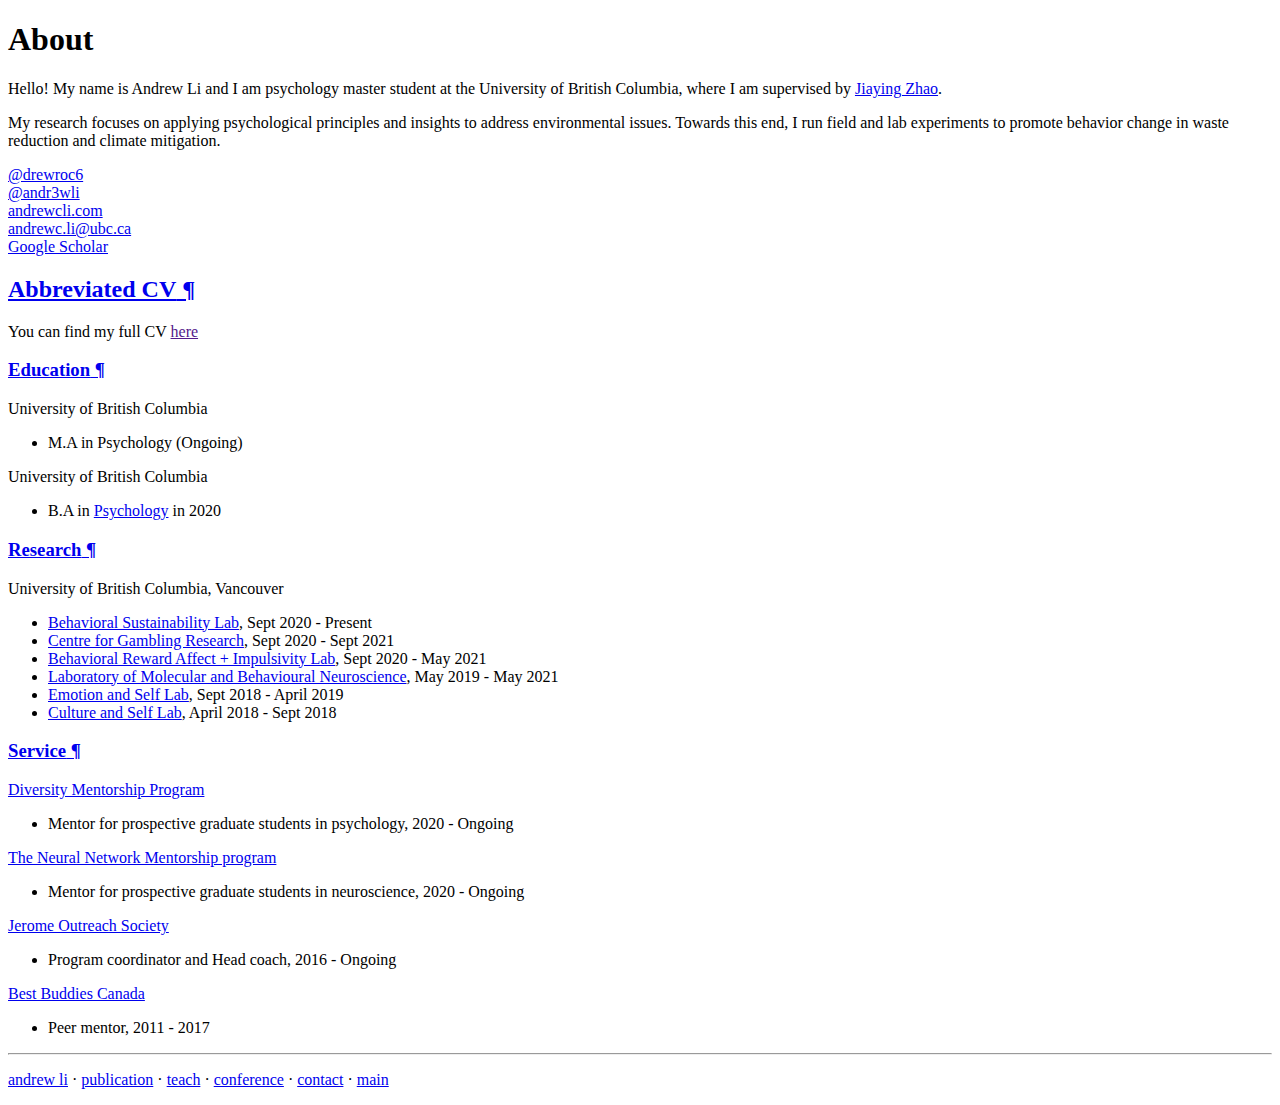
==== public/about/index.html @ d8f299e2 "Build the static pages" ====
<!DOCTYPE html>
<html>

<head>
    
    <meta charset="utf-8">
<meta http-equiv="X-UA-Compatible" content="chrome=1">
<meta name="HandheldFriendly" content="True">
<meta name="MobileOptimized" content="320">
<meta name="viewport" content="width=device-width, initial-scale=1.0">
<meta name="referrer" content="no-referrer">

<meta name="description" content="Andrew Li&#39;s personal website">
<title>
    About - andrew li
</title>


<link rel="shortcut icon" href="/sam.ico">








<link rel="stylesheet" href="/css/main.min.c5514d3530979d291f3497facc20da1cec870028dbc2a3630b64bab8721bbe49.css" integrity="sha256-xVFNNTCXnSkfNJf6zCDaHOyHACjbwqNjC2S6uHIbvkk=" crossorigin="anonymous" media="screen">




  






<link rel="stylesheet" href="https://fonts.googleapis.com/css?family=Didact+Gothic">

<meta name="twitter:card" content="summary_large_image"/>
<meta name="twitter:image" content="https://example.com/tn.png"/>

<meta name="twitter:title" content="About"/>
<meta name="twitter:description" content="Hello! My name is Andrew Li and I am psychology master student at the University of British Columbia, where I am supervised by Jiaying Zhao.
My research focuses on applying psychological principles and insights to address environmental issues. Towards this end, I run field and lab experiments to promote behavior change in waste reduction and climate mitigation.
@drewroc6
@andr3wli
andrewcli.com
andrewc.li@ubc.ca
Google Scholar
Abbreviated CV&nbsp;¶ You can find my full CV hereEducation&nbsp;¶ University of British Columbia"/>

<meta property="og:title" content="About" />
<meta property="og:description" content="Hello! My name is Andrew Li and I am psychology master student at the University of British Columbia, where I am supervised by Jiaying Zhao.
My research focuses on applying psychological principles and insights to address environmental issues. Towards this end, I run field and lab experiments to promote behavior change in waste reduction and climate mitigation.
@drewroc6
@andr3wli
andrewcli.com
andrewc.li@ubc.ca
Google Scholar
Abbreviated CV&nbsp;¶ You can find my full CV hereEducation&nbsp;¶ University of British Columbia" />
<meta property="og:type" content="article" />
<meta property="og:url" content="https://example.com/about/" /><meta property="og:image" content="https://example.com/tn.png"/><meta property="article:section" content="" />
<meta property="article:published_time" content="2021-10-16T22:59:11-07:00" />
<meta property="article:modified_time" content="2021-10-16T22:59:11-07:00" /><meta property="og:site_name" content="Call me Sam" />



    

    
    
    
    <title>
        
        About
        
    </title>
</head>

<body>
    
    
    <header class="wrap flex-container">
        <h1>About</h1>
    </header>
    
    <main class="wrap">
        
        <article role="article" class="flex-container"><p>Hello! My name is Andrew Li and I am psychology master student at the University of British Columbia, where I am supervised by <a href="https://psych.ubc.ca/profile/jiaying-zhao/">Jiaying Zhao</a>.</p>
<p>My research focuses on applying psychological principles and insights to address environmental issues. Towards this end, I run field and lab experiments to promote behavior change in waste reduction and climate mitigation.</p>
<p><!-- raw HTML omitted --><!-- raw HTML omitted --> <a href="//twitter.com/jennybryan">@drewroc6</a><br>
<!-- raw HTML omitted --><!-- raw HTML omitted --> <a href="//github.com/jennybc">@andr3wli</a><br>
<!-- raw HTML omitted --><!-- raw HTML omitted --> <a href="https://jennybryan.org">andrewcli.com</a><br>
<!-- raw HTML omitted --><!-- raw HTML omitted --> <a href="mailto:andrewc.li@ubc.ca">andrewc.li@ubc.ca</a><br>
<!-- raw HTML omitted --><!-- raw HTML omitted --> <a href="https://scholar.google.ca/citations?user=WrgTRaUAAAAJ&amp;hl=en&amp;oi=ao">Google Scholar</a></p>

<h2 id="abbreviated-cv" class="anchor-link"><a href="#abbreviated-cv">Abbreviated CV<span class="pilcrow">&nbsp;¶</span></a></h2>
<p><!-- raw HTML omitted --> You can find my full CV <a href="">here</a><!-- raw HTML omitted --></p>

<h3 id="education" class="anchor-link"><a href="#education">Education<span class="pilcrow">&nbsp;¶</span></a></h3>
<p>University of British Columbia</p>
<ul>
<li>M.A in Psychology (Ongoing)</li>
</ul>
<p>University of British Columbia</p>
<ul>
<li>B.A in <a href="https://www.youtube.com/watch?v=9ZaLipDgFZQ">Psychology</a> in 2020</li>
</ul>

<h3 id="research" class="anchor-link"><a href="#research">Research<span class="pilcrow">&nbsp;¶</span></a></h3>
<p>University of British Columbia, Vancouver</p>
<ul>
<li><a href="https://zhaolab.psych.ubc.ca">Behavioral Sustainability Lab</a>, Sept 2020 - Present</li>
<li><a href="https://cgr.psych.ubc.ca">Centre for Gambling Research</a>, Sept 2020 - Sept 2021</li>
<li><a href="https://brainlab.med.ubc.ca">Behavioral Reward Affect + Impulsivity Lab</a>, Sept 2020 - May 2021</li>
<li><a href="https://winstanleylab.psych.ubc.ca">Laboratory of Molecular and Behavioural Neuroscience</a>, May 2019 - May 2021</li>
<li><a href="http://ubc-emotionlab.ca">Emotion and Self Lab</a>, Sept 2018 - April 2019</li>
<li><a href="https://heinelab.psych.ubc.ca">Culture and Self Lab</a>, April 2018 - Sept 2018</li>
</ul>

<h3 id="service" class="anchor-link"><a href="#service">Service<span class="pilcrow">&nbsp;¶</span></a></h3>
<p><a href="https://psych.ubc.ca/diversity-mentorship-program/">Diversity Mentorship Program</a></p>
<ul>
<li>Mentor for prospective graduate students in psychology, 2020 - Ongoing</li>
</ul>
<p><a href="https://ubcneuroscienceclub.wixsite.com/uncweb/neural-network-mentorship">The Neural Network Mentorship program</a></p>
<ul>
<li>Mentor for prospective graduate students in neuroscience, 2020 - Ongoing</li>
</ul>
<p><a href="https://jeromeoutreach.com">Jerome Outreach Society</a></p>
<ul>
<li>Program coordinator and Head coach, 2016 - Ongoing</li>
</ul>
<p><a href="https://bestbuddies.ca">Best Buddies Canada</a></p>
<ul>
<li>Peer mentor, 2011 - 2017</li>
</ul>
</article>
        

        
        
        <nav role="navigation" class="flex-container bottom-menu">
            
<hr />
<p>


    

    
        
            <a href="/about">andrew li</a>
        
    
    
        
            &#183; 
            <a href="/publication">publication</a>
        
            &#183; 
            <a href="/teach">teach</a>
        
            &#183; 
            <a href="/conference">conference</a>
        
            &#183; 
            <a href="/contact">contact</a>
        
    
    
    
        &#183; 
        <a href="/">
            main
        </a>
    

</p>
        </nav>
        
        
    </main>
    
    <footer class="flex-container footer">
</footer>
    
    
</body>

</html>
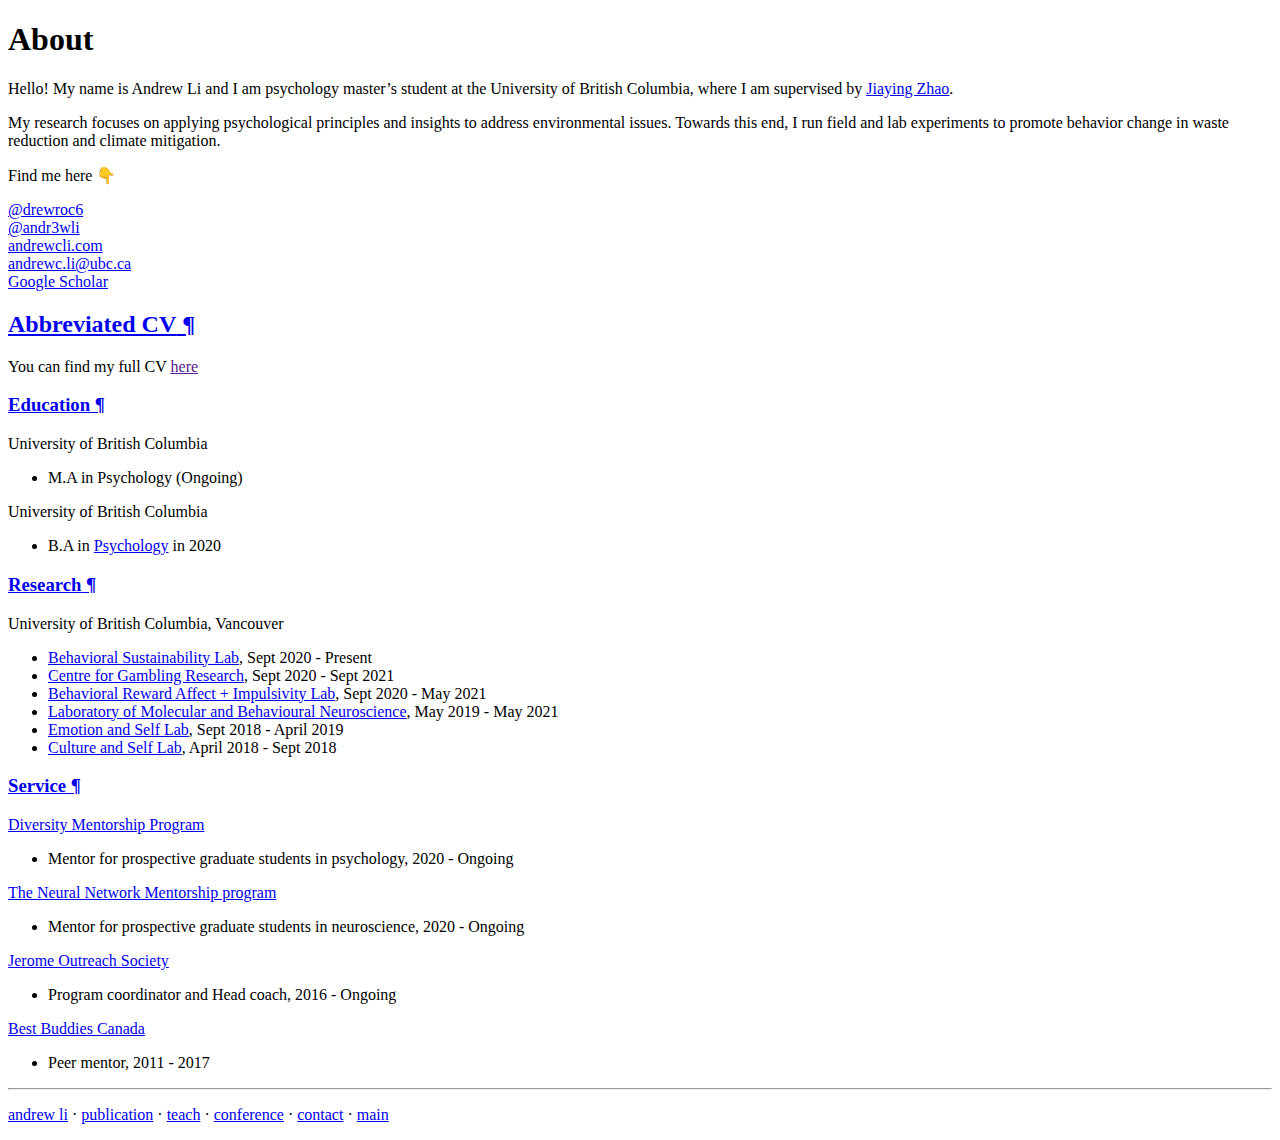
==== commit 84e693b0: "disabled the HTML removal from md" ====
--- a/public/about/index.html
+++ b/public/about/index.html
@@ -12,7 +12,7 @@
 
 <meta name="description" content="Andrew Li&#39;s personal website">
 <title>
-    About - andrew li
+    About - 👨‍💻 andrew li
 </title>
 
 
@@ -43,28 +43,28 @@
 <meta name="twitter:image" content="https://example.com/tn.png"/>
 
 <meta name="twitter:title" content="About"/>
-<meta name="twitter:description" content="Hello! My name is Andrew Li and I am psychology master student at the University of British Columbia, where I am supervised by Jiaying Zhao.
+<meta name="twitter:description" content="Hello! My name is Andrew Li and I am psychology master&rsquo;s student at the University of British Columbia, where I am supervised by Jiaying Zhao.
 My research focuses on applying psychological principles and insights to address environmental issues. Towards this end, I run field and lab experiments to promote behavior change in waste reduction and climate mitigation.
-@drewroc6
-@andr3wli
-andrewcli.com
-andrewc.li@ubc.ca
-Google Scholar
-Abbreviated CV&nbsp;¶ You can find my full CV hereEducation&nbsp;¶ University of British Columbia"/>
+Find me here 👇
+ @drewroc6
+ @andr3wli
+ andrewcli.com
+ andrewc.li@ubc.ca
+ Google Scholar"/>
 
 <meta property="og:title" content="About" />
-<meta property="og:description" content="Hello! My name is Andrew Li and I am psychology master student at the University of British Columbia, where I am supervised by Jiaying Zhao.
+<meta property="og:description" content="Hello! My name is Andrew Li and I am psychology master&rsquo;s student at the University of British Columbia, where I am supervised by Jiaying Zhao.
 My research focuses on applying psychological principles and insights to address environmental issues. Towards this end, I run field and lab experiments to promote behavior change in waste reduction and climate mitigation.
-@drewroc6
-@andr3wli
-andrewcli.com
-andrewc.li@ubc.ca
-Google Scholar
-Abbreviated CV&nbsp;¶ You can find my full CV hereEducation&nbsp;¶ University of British Columbia" />
+Find me here 👇
+ @drewroc6
+ @andr3wli
+ andrewcli.com
+ andrewc.li@ubc.ca
+ Google Scholar" />
 <meta property="og:type" content="article" />
 <meta property="og:url" content="https://example.com/about/" /><meta property="og:image" content="https://example.com/tn.png"/><meta property="article:section" content="" />
 <meta property="article:published_time" content="2021-10-16T22:59:11-07:00" />
-<meta property="article:modified_time" content="2021-10-16T22:59:11-07:00" /><meta property="og:site_name" content="Call me Sam" />
+<meta property="article:modified_time" content="2021-10-16T22:59:11-07:00" /><meta property="og:site_name" content="andrew li" />
 
 
 
@@ -89,16 +89,17 @@
     
     <main class="wrap">
         
-        <article role="article" class="flex-container"><p>Hello! My name is Andrew Li and I am psychology master student at the University of British Columbia, where I am supervised by <a href="https://psych.ubc.ca/profile/jiaying-zhao/">Jiaying Zhao</a>.</p>
+        <article role="article" class="flex-container"><p>Hello! My name is Andrew Li and I am psychology master&rsquo;s student at the University of British Columbia, where I am supervised by <a href="https://psych.ubc.ca/profile/jiaying-zhao/">Jiaying Zhao</a>.</p>
 <p>My research focuses on applying psychological principles and insights to address environmental issues. Towards this end, I run field and lab experiments to promote behavior change in waste reduction and climate mitigation.</p>
-<p><!-- raw HTML omitted --><!-- raw HTML omitted --> <a href="//twitter.com/jennybryan">@drewroc6</a><br>
-<!-- raw HTML omitted --><!-- raw HTML omitted --> <a href="//github.com/jennybc">@andr3wli</a><br>
-<!-- raw HTML omitted --><!-- raw HTML omitted --> <a href="https://jennybryan.org">andrewcli.com</a><br>
-<!-- raw HTML omitted --><!-- raw HTML omitted --> <a href="mailto:andrewc.li@ubc.ca">andrewc.li@ubc.ca</a><br>
-<!-- raw HTML omitted --><!-- raw HTML omitted --> <a href="https://scholar.google.ca/citations?user=WrgTRaUAAAAJ&amp;hl=en&amp;oi=ao">Google Scholar</a></p>
+<p>Find me here 👇</p>
+<p><i class="fab fa-twitter"></i> <a href="https://twitter.com/drewroc6">@drewroc6</a><br>
+<i class="fab fa-github"></i> <a href="https://github.com/andr3wli">@andr3wli</a><br>
+<i class="fas fa-link"></i> <a href="https://www.andrewcli.com">andrewcli.com</a><br>
+<i class="fas fa-paper-plane"></i> <a href="mailto:andrewc.li@ubc.ca">andrewc.li@ubc.ca</a><br>
+<i class="fas fa-graduation-cap"></i> <a href="https://scholar.google.ca/citations?user=WrgTRaUAAAAJ&amp;hl=en&amp;oi=ao">Google Scholar</a></p>
 
 <h2 id="abbreviated-cv" class="anchor-link"><a href="#abbreviated-cv">Abbreviated CV<span class="pilcrow">&nbsp;¶</span></a></h2>
-<p><!-- raw HTML omitted --> You can find my full CV <a href="">here</a><!-- raw HTML omitted --></p>
+<p><span> You can find my full CV <a href="">here</a></span></p>
 
 <h3 id="education" class="anchor-link"><a href="#education">Education<span class="pilcrow">&nbsp;¶</span></a></h3>
 <p>University of British Columbia</p>
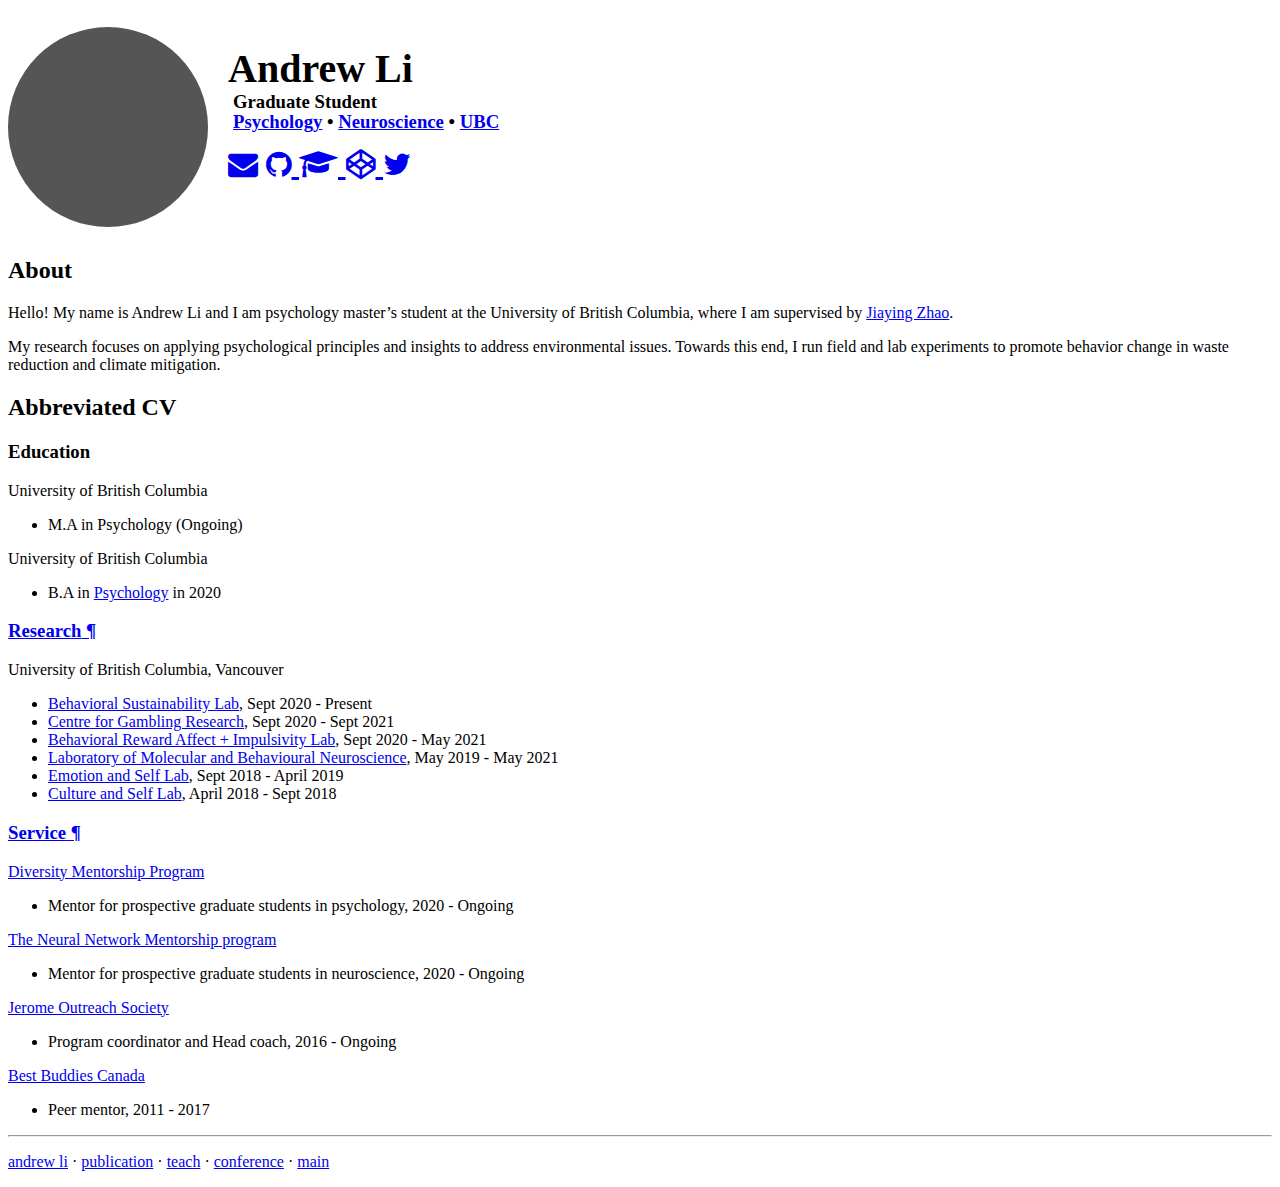
==== commit 8cded1c2: "Mainly updated the about section and deleted the contact section" ====
--- a/public/about/index.html
+++ b/public/about/index.html
@@ -12,7 +12,7 @@
 
 <meta name="description" content="Andrew Li&#39;s personal website">
 <title>
-    About - 👨‍💻 andrew li
+     - 👨‍💻 andrew li
 </title>
 
 
@@ -40,29 +40,15 @@
 <link rel="stylesheet" href="https://fonts.googleapis.com/css?family=Didact+Gothic">
 
 <meta name="twitter:card" content="summary_large_image"/>
-<meta name="twitter:image" content="https://example.com/tn.png"/>
-
-<meta name="twitter:title" content="About"/>
-<meta name="twitter:description" content="Hello! My name is Andrew Li and I am psychology master&rsquo;s student at the University of British Columbia, where I am supervised by Jiaying Zhao.
-My research focuses on applying psychological principles and insights to address environmental issues. Towards this end, I run field and lab experiments to promote behavior change in waste reduction and climate mitigation.
-Find me here 👇
- @drewroc6
- @andr3wli
- andrewcli.com
- andrewc.li@ubc.ca
- Google Scholar"/>
-
-<meta property="og:title" content="About" />
-<meta property="og:description" content="Hello! My name is Andrew Li and I am psychology master&rsquo;s student at the University of British Columbia, where I am supervised by Jiaying Zhao.
-My research focuses on applying psychological principles and insights to address environmental issues. Towards this end, I run field and lab experiments to promote behavior change in waste reduction and climate mitigation.
-Find me here 👇
- @drewroc6
- @andr3wli
- andrewcli.com
- andrewc.li@ubc.ca
- Google Scholar" />
+<meta name="twitter:image" content="https://www.andrewcli.com/tn.png"/>
+
+<meta name="twitter:title" content=""/>
+<meta name="twitter:description" content=".header img { float: left; width: 200px; height: 200px; background: #555; border-radius: 50%; } .header h1 { position: relative; top: 18px; left: 20px; font-size: 40px; } #position { position: relative; top: -10px; left: 25px; } #faculty { position: relative; top: -30px; left: 25px; } .header ul { list-style: none; position: relative; top: -45px; left: 20px; font-size: 30px; } .header li { display: inline; top: -38px; text-decoration: none!important; }  Andrew Li Graduate Student Psychology &#x2022 Neuroscience &#x2022 UBC                    About Hello!"/>
+
+<meta property="og:title" content="" />
+<meta property="og:description" content=".header img { float: left; width: 200px; height: 200px; background: #555; border-radius: 50%; } .header h1 { position: relative; top: 18px; left: 20px; font-size: 40px; } #position { position: relative; top: -10px; left: 25px; } #faculty { position: relative; top: -30px; left: 25px; } .header ul { list-style: none; position: relative; top: -45px; left: 20px; font-size: 30px; } .header li { display: inline; top: -38px; text-decoration: none!important; }  Andrew Li Graduate Student Psychology &#x2022 Neuroscience &#x2022 UBC                    About Hello!" />
 <meta property="og:type" content="article" />
-<meta property="og:url" content="https://example.com/about/" /><meta property="og:image" content="https://example.com/tn.png"/><meta property="article:section" content="" />
+<meta property="og:url" content="https://www.andrewcli.com/about/" /><meta property="og:image" content="https://www.andrewcli.com/tn.png"/><meta property="article:section" content="" />
 <meta property="article:published_time" content="2021-10-16T22:59:11-07:00" />
 <meta property="article:modified_time" content="2021-10-16T22:59:11-07:00" /><meta property="og:site_name" content="andrew li" />
 
@@ -75,7 +61,7 @@
     
     <title>
         
-        About
+        
         
     </title>
 </head>
@@ -84,24 +70,86 @@
     
     
     <header class="wrap flex-container">
-        <h1>About</h1>
+        <h1></h1>
     </header>
     
     <main class="wrap">
         
-        <article role="article" class="flex-container"><p>Hello! My name is Andrew Li and I am psychology master&rsquo;s student at the University of British Columbia, where I am supervised by <a href="https://psych.ubc.ca/profile/jiaying-zhao/">Jiaying Zhao</a>.</p>
+        <article role="article" class="flex-container"><!-- Go to https://fontawesome.com/v4.7/icons/ to find the icons you need - I am using font awesome 4 -->
+<link rel="stylesheet" href="https://cdnjs.cloudflare.com/ajax/libs/font-awesome/4.7.0/css/font-awesome.min.css">
+<link rel="stylesheet" href="https://cdn.rawgit.com/jpswalsh/academicons/master/css/academicons.min.css">
+<style>
+.header img {
+  float: left;
+  width: 200px;
+  height: 200px;
+  background: #555;
+  border-radius: 50%;
+}
+
+.header h1 {
+  position: relative;
+  top: 18px;
+  left: 20px;
+  font-size: 40px;
+}
+
+#position {
+  position: relative;
+  top: -10px;
+  left: 25px;
+}
+
+#faculty {
+  position: relative;
+  top: -30px;
+  left: 25px;
+}
+
+.header ul {
+  list-style: none;
+  position: relative;
+  top: -45px;
+  left: 20px;
+  font-size: 30px;
+}
+
+.header li {
+  display: inline;
+  top: -38px;
+  text-decoration: none!important;
+}
+
+</style>
+<div class="header">
+  <img src="https://avatars.githubusercontent.com/u/62564779?v=4" alt="logo" />
+  <h1>Andrew Li</h1>
+  <h3 id="position">Graduate Student</h3>
+  <h3 id="faculty"><a href="https://psych.ubc.ca">Psychology</a> &#x2022 <a href="https://neuroscience.centreforbrainhealth.ca/members-neuroscience">Neuroscience</a> &#x2022 <a href="https://www.ubc.ca">UBC</a></h3> 
+  <ul class="list">
+  <li> <a href="andrewc.li@ubc.ca" id="email"><i class="fa fa-envelope" aria-hidden="true"></i></a></li>
+  <li> <a href="https://github.com/andr3wli"> <i class="ai ai-cv ai"></i> </a></li>
+  <li> <a href="https://github.com/andr3wli"> <i class="fa fa-github" aria-hidden="true"></i> </a></li>
+  <li> <a href="https://scholar.google.ca/citations?user=WrgTRaUAAAAJ&hl=en&oi=ao"> <i class="fa fa-graduation-cap" aria-hidden="true"></i> </a></li>
+  <li> <a href="https://codepen.io/andrew-li-the-styleful"> <i class="fa fa-codepen" aria-hidden="true"></i> </a></li>
+  <li> <a href="https://twitter.com/drewroc6"> <i class="fa fa-twitter" aria-hidden="true"></i> </a></li>
+  </ul>
+</div>
+<h2>About</h2>
+<p>Hello! My name is Andrew Li and I am psychology master&rsquo;s student at the University of British Columbia, where I am supervised by <a href="https://psych.ubc.ca/profile/jiaying-zhao/">Jiaying Zhao</a>.</p>
 <p>My research focuses on applying psychological principles and insights to address environmental issues. Towards this end, I run field and lab experiments to promote behavior change in waste reduction and climate mitigation.</p>
-<p>Find me here 👇</p>
-<p><i class="fab fa-twitter"></i> <a href="https://twitter.com/drewroc6">@drewroc6</a><br>
-<i class="fab fa-github"></i> <a href="https://github.com/andr3wli">@andr3wli</a><br>
-<i class="fas fa-link"></i> <a href="https://www.andrewcli.com">andrewcli.com</a><br>
-<i class="fas fa-paper-plane"></i> <a href="mailto:andrewc.li@ubc.ca">andrewc.li@ubc.ca</a><br>
-<i class="fas fa-graduation-cap"></i> <a href="https://scholar.google.ca/citations?user=WrgTRaUAAAAJ&amp;hl=en&amp;oi=ao">Google Scholar</a></p>
-
-<h2 id="abbreviated-cv" class="anchor-link"><a href="#abbreviated-cv">Abbreviated CV<span class="pilcrow">&nbsp;¶</span></a></h2>
-<p><span> You can find my full CV <a href="">here</a></span></p>
-
-<h3 id="education" class="anchor-link"><a href="#education">Education<span class="pilcrow">&nbsp;¶</span></a></h3>
+<!-- Find me here 👇 
+
+<i class="fa fa-twitter" aria-hidden="true"></i> [@drewroc6](https://twitter.com/drewroc6)  
+<i class="fa fa-github" aria-hidden="true"></i> [@andr3wli](https://github.com/andr3wli)  
+<i class="fa fa-globe" aria-hidden="true"></i> [andrewcli.com](https://www.andrewcli.com)  
+<i class="fa fa-codepen" aria-hidden="true"></i> [Codepen](https://codepen.io/andrew-li-the-styleful) \
+<i class="fa fa-envelope" aria-hidden="true"></i> <andrewc.li@ubc.ca>  
+<i class="fa fa-graduation-cap" aria-hidden="true"></i> [Google Scholar](https://scholar.google.ca/citations?user=WrgTRaUAAAAJ&hl=en&oi=ao)  
+
+<br> -->
+<h2>Abbreviated CV</h2>
+<h3>Education</h3>
 <p>University of British Columbia</p>
 <ul>
 <li>M.A in Psychology (Ongoing)</li>
@@ -168,9 +216,6 @@
             &#183; 
             <a href="/conference">conference</a>
         
-            &#183; 
-            <a href="/contact">contact</a>
-        
     
     
     
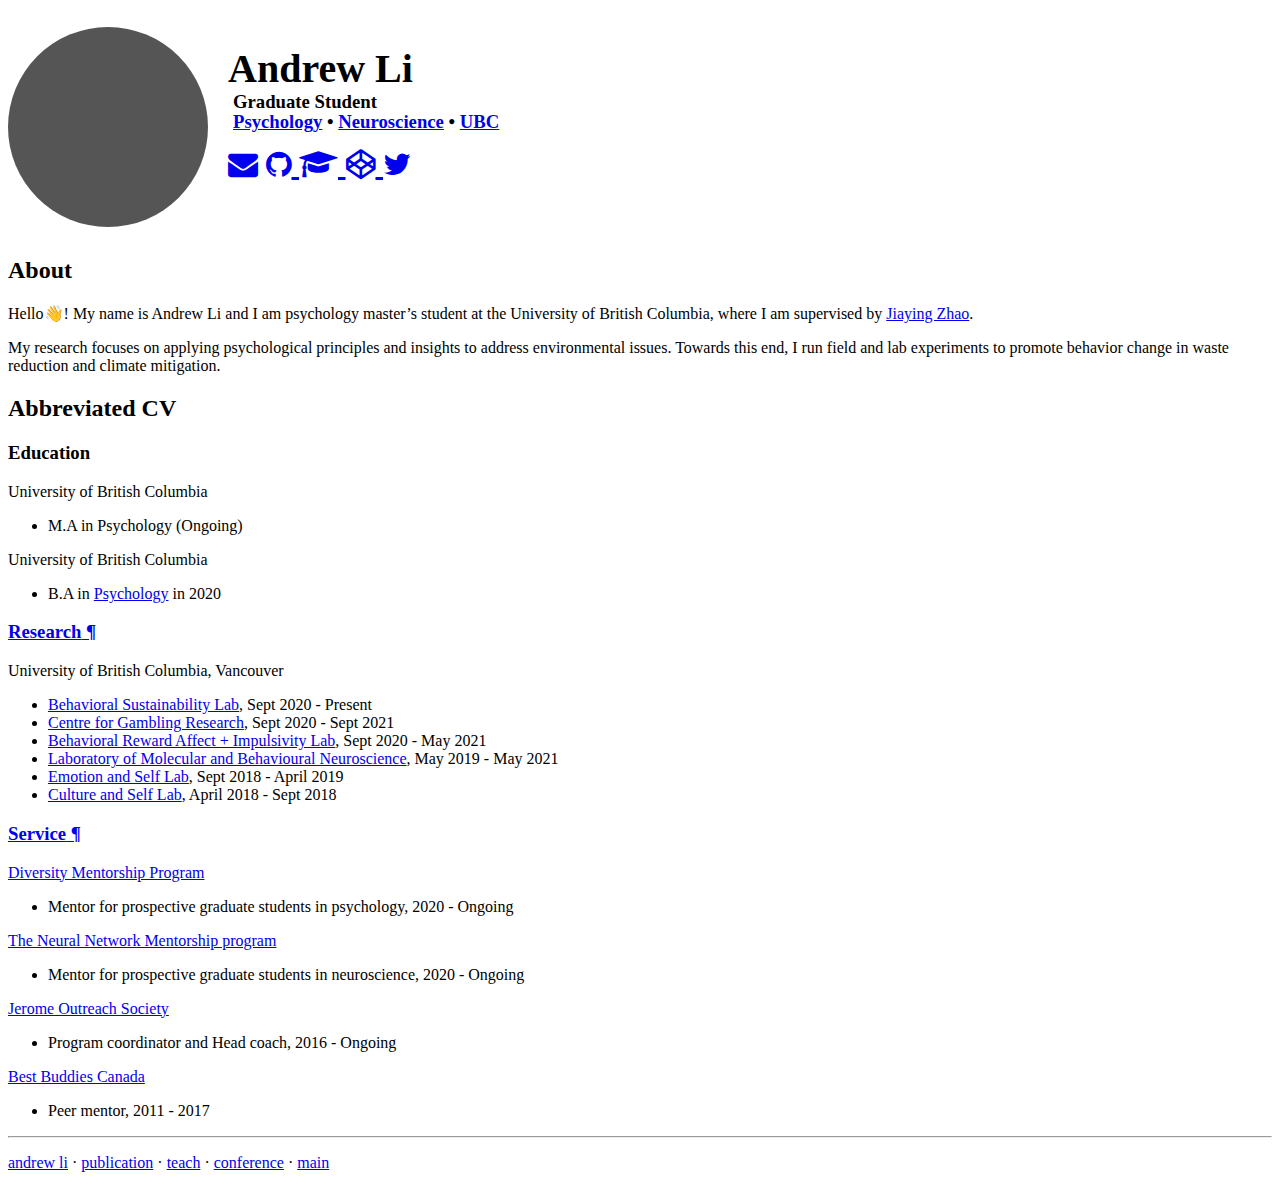
==== commit bcc3d5c0: "added the wave emoji in the about section" ====
--- a/public/about/index.html
+++ b/public/about/index.html
@@ -43,10 +43,10 @@
 <meta name="twitter:image" content="https://www.andrewcli.com/tn.png"/>
 
 <meta name="twitter:title" content=""/>
-<meta name="twitter:description" content=".header img { float: left; width: 200px; height: 200px; background: #555; border-radius: 50%; } .header h1 { position: relative; top: 18px; left: 20px; font-size: 40px; } #position { position: relative; top: -10px; left: 25px; } #faculty { position: relative; top: -30px; left: 25px; } .header ul { list-style: none; position: relative; top: -45px; left: 20px; font-size: 30px; } .header li { display: inline; top: -38px; text-decoration: none!important; }  Andrew Li Graduate Student Psychology &#x2022 Neuroscience &#x2022 UBC                    About Hello!"/>
+<meta name="twitter:description" content=".header img { float: left; width: 200px; height: 200px; background: #555; border-radius: 50%; } .header h1 { position: relative; top: 18px; left: 20px; font-size: 40px; } #position { position: relative; top: -10px; left: 25px; } #faculty { position: relative; top: -30px; left: 25px; } .header ul { list-style: none; position: relative; top: -45px; left: 20px; font-size: 30px; } .header li { display: inline; top: -38px; text-decoration: none!important; } .inline-img { display: inline; margin: 0 0."/>
 
 <meta property="og:title" content="" />
-<meta property="og:description" content=".header img { float: left; width: 200px; height: 200px; background: #555; border-radius: 50%; } .header h1 { position: relative; top: 18px; left: 20px; font-size: 40px; } #position { position: relative; top: -10px; left: 25px; } #faculty { position: relative; top: -30px; left: 25px; } .header ul { list-style: none; position: relative; top: -45px; left: 20px; font-size: 30px; } .header li { display: inline; top: -38px; text-decoration: none!important; }  Andrew Li Graduate Student Psychology &#x2022 Neuroscience &#x2022 UBC                    About Hello!" />
+<meta property="og:description" content=".header img { float: left; width: 200px; height: 200px; background: #555; border-radius: 50%; } .header h1 { position: relative; top: 18px; left: 20px; font-size: 40px; } #position { position: relative; top: -10px; left: 25px; } #faculty { position: relative; top: -30px; left: 25px; } .header ul { list-style: none; position: relative; top: -45px; left: 20px; font-size: 30px; } .header li { display: inline; top: -38px; text-decoration: none!important; } .inline-img { display: inline; margin: 0 0." />
 <meta property="og:type" content="article" />
 <meta property="og:url" content="https://www.andrewcli.com/about/" /><meta property="og:image" content="https://www.andrewcli.com/tn.png"/><meta property="article:section" content="" />
 <meta property="article:published_time" content="2021-10-16T22:59:11-07:00" />
@@ -120,6 +120,13 @@
   text-decoration: none!important;
 }
 
+.inline-img {
+  display: inline;
+  margin: 0 0.125em;
+  padding: 0;
+  vertical-align: baseline;
+}
+
 </style>
 <div class="header">
   <img src="https://avatars.githubusercontent.com/u/62564779?v=4" alt="logo" />
@@ -128,7 +135,7 @@
   <h3 id="faculty"><a href="https://psych.ubc.ca">Psychology</a> &#x2022 <a href="https://neuroscience.centreforbrainhealth.ca/members-neuroscience">Neuroscience</a> &#x2022 <a href="https://www.ubc.ca">UBC</a></h3> 
   <ul class="list">
   <li> <a href="andrewc.li@ubc.ca" id="email"><i class="fa fa-envelope" aria-hidden="true"></i></a></li>
-  <li> <a href="https://github.com/andr3wli"> <i class="ai ai-cv ai"></i> </a></li>
+  <li> <a href="https://github.com/andr3wli/andrewcli.me/blob/main/cv/andrewli_cv.pdf"> <i class="ai ai-cv ai"></i> </a></li>
   <li> <a href="https://github.com/andr3wli"> <i class="fa fa-github" aria-hidden="true"></i> </a></li>
   <li> <a href="https://scholar.google.ca/citations?user=WrgTRaUAAAAJ&hl=en&oi=ao"> <i class="fa fa-graduation-cap" aria-hidden="true"></i> </a></li>
   <li> <a href="https://codepen.io/andrew-li-the-styleful"> <i class="fa fa-codepen" aria-hidden="true"></i> </a></li>
@@ -136,7 +143,7 @@
   </ul>
 </div>
 <h2>About</h2>
-<p>Hello! My name is Andrew Li and I am psychology master&rsquo;s student at the University of British Columbia, where I am supervised by <a href="https://psych.ubc.ca/profile/jiaying-zhao/">Jiaying Zhao</a>.</p>
+<p>Hello👋! My name is Andrew Li and I am psychology master&rsquo;s student at the University of British Columbia, where I am supervised by <a href="https://psych.ubc.ca/profile/jiaying-zhao/">Jiaying Zhao</a>.</p>
 <p>My research focuses on applying psychological principles and insights to address environmental issues. Towards this end, I run field and lab experiments to promote behavior change in waste reduction and climate mitigation.</p>
 <!-- Find me here 👇 
 
@@ -211,7 +218,7 @@
             <a href="/publication">publication</a>
         
             &#183; 
-            <a href="/teach">teach</a>
+            <a href="/gallery">teach</a>
         
             &#183; 
             <a href="/conference">conference</a>
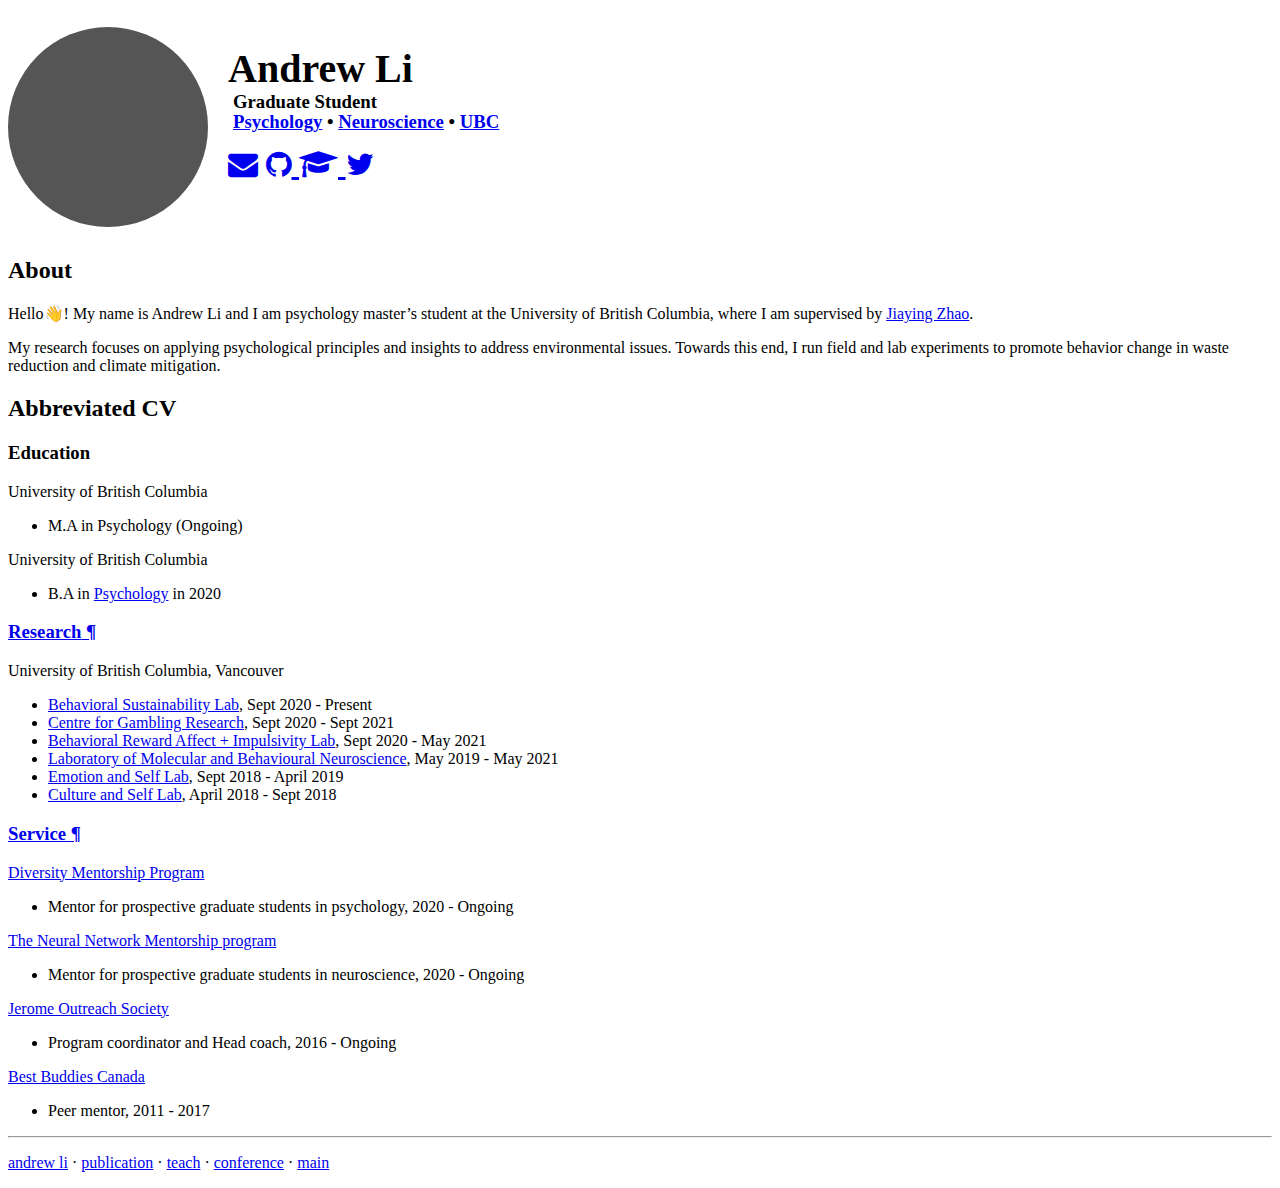
==== commit 14c7c856: "jan 2022 updatesand fix email link" ====
--- a/public/about/index.html
+++ b/public/about/index.html
@@ -134,11 +134,10 @@
   <h3 id="position">Graduate Student</h3>
   <h3 id="faculty"><a href="https://psych.ubc.ca">Psychology</a> &#x2022 <a href="https://neuroscience.centreforbrainhealth.ca/members-neuroscience">Neuroscience</a> &#x2022 <a href="https://www.ubc.ca">UBC</a></h3> 
   <ul class="list">
-  <li> <a href="andrewc.li@ubc.ca" id="email"><i class="fa fa-envelope" aria-hidden="true"></i></a></li>
+  <li> <a href="mailto:andrewc.li@ubc.ca" id="email"><i class="fa fa-envelope" aria-hidden="true"></i></a></li>
   <li> <a href="https://github.com/andr3wli/andrewcli.me/blob/main/cv/andrewli_cv.pdf"> <i class="ai ai-cv ai"></i> </a></li>
   <li> <a href="https://github.com/andr3wli"> <i class="fa fa-github" aria-hidden="true"></i> </a></li>
   <li> <a href="https://scholar.google.ca/citations?user=WrgTRaUAAAAJ&hl=en&oi=ao"> <i class="fa fa-graduation-cap" aria-hidden="true"></i> </a></li>
-  <li> <a href="https://codepen.io/andrew-li-the-styleful"> <i class="fa fa-codepen" aria-hidden="true"></i> </a></li>
   <li> <a href="https://twitter.com/drewroc6"> <i class="fa fa-twitter" aria-hidden="true"></i> </a></li>
   </ul>
 </div>
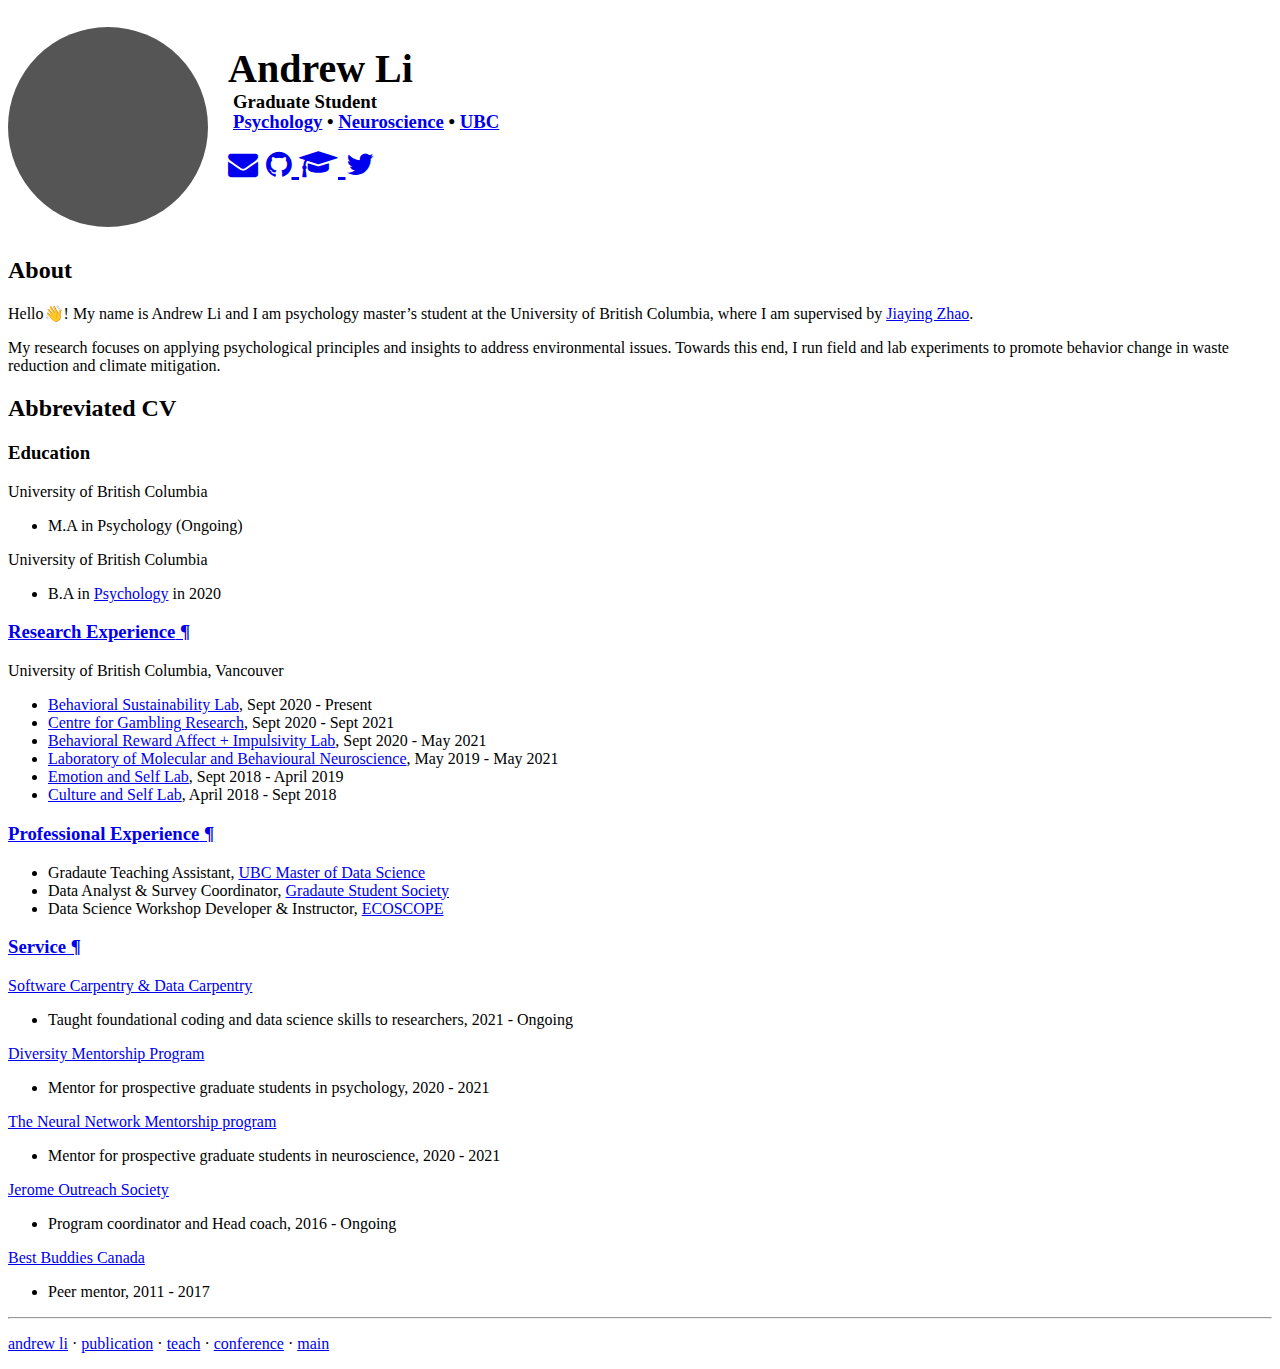
==== commit 972a7eab: "Build the static pages" ====
--- a/public/about/index.html
+++ b/public/about/index.html
@@ -135,7 +135,7 @@
   <h3 id="faculty"><a href="https://psych.ubc.ca">Psychology</a> &#x2022 <a href="https://neuroscience.centreforbrainhealth.ca/members-neuroscience">Neuroscience</a> &#x2022 <a href="https://www.ubc.ca">UBC</a></h3> 
   <ul class="list">
   <li> <a href="mailto:andrewc.li@ubc.ca" id="email"><i class="fa fa-envelope" aria-hidden="true"></i></a></li>
-  <li> <a href="https://github.com/andr3wli/andrewcli.me/blob/main/cv/andrewli_cv.pdf"> <i class="ai ai-cv ai"></i> </a></li>
+  <li> <a href="https://drive.google.com/file/d/1tIAlCY4H8mGyqoX0SVkhqYrSinOluXmC/view?usp=sharing"> <i class="ai ai-cv ai"></i> </a></li>
   <li> <a href="https://github.com/andr3wli"> <i class="fa fa-github" aria-hidden="true"></i> </a></li>
   <li> <a href="https://scholar.google.ca/citations?user=WrgTRaUAAAAJ&hl=en&oi=ao"> <i class="fa fa-graduation-cap" aria-hidden="true"></i> </a></li>
   <li> <a href="https://twitter.com/drewroc6"> <i class="fa fa-twitter" aria-hidden="true"></i> </a></li>
@@ -165,7 +165,7 @@
 <li>B.A in <a href="https://www.youtube.com/watch?v=9ZaLipDgFZQ">Psychology</a> in 2020</li>
 </ul>
 
-<h3 id="research" class="anchor-link"><a href="#research">Research<span class="pilcrow">&nbsp;¶</span></a></h3>
+<h3 id="research-experience" class="anchor-link"><a href="#research-experience">Research Experience<span class="pilcrow">&nbsp;¶</span></a></h3>
 <p>University of British Columbia, Vancouver</p>
 <ul>
 <li><a href="https://zhaolab.psych.ubc.ca">Behavioral Sustainability Lab</a>, Sept 2020 - Present</li>
@@ -176,14 +176,25 @@
 <li><a href="https://heinelab.psych.ubc.ca">Culture and Self Lab</a>, April 2018 - Sept 2018</li>
 </ul>
 
+<h3 id="professional-experience" class="anchor-link"><a href="#professional-experience">Professional Experience<span class="pilcrow">&nbsp;¶</span></a></h3>
+<ul>
+<li>Gradaute Teaching Assistant, <a href="https://masterdatascience.ubc.ca">UBC Master of Data Science</a></li>
+<li>Data Analyst &amp; Survey Coordinator, <a href="https://gss.ubc.ca">Gradaute Student Society</a></li>
+<li>Data Science Workshop Developer &amp; Instructor, <a href="https://educe-ubc.github.io">ECOSCOPE</a></li>
+</ul>
+
 <h3 id="service" class="anchor-link"><a href="#service">Service<span class="pilcrow">&nbsp;¶</span></a></h3>
+<p><a href="https://psych.ubc.ca/diversity-mentorship-program/">Software Carpentry &amp; Data Carpentry</a></p>
+<ul>
+<li>Taught foundational coding and data science skills to researchers, 2021 - Ongoing</li>
+</ul>
 <p><a href="https://psych.ubc.ca/diversity-mentorship-program/">Diversity Mentorship Program</a></p>
 <ul>
-<li>Mentor for prospective graduate students in psychology, 2020 - Ongoing</li>
+<li>Mentor for prospective graduate students in psychology, 2020 - 2021</li>
 </ul>
 <p><a href="https://ubcneuroscienceclub.wixsite.com/uncweb/neural-network-mentorship">The Neural Network Mentorship program</a></p>
 <ul>
-<li>Mentor for prospective graduate students in neuroscience, 2020 - Ongoing</li>
+<li>Mentor for prospective graduate students in neuroscience, 2020 - 2021</li>
 </ul>
 <p><a href="https://jeromeoutreach.com">Jerome Outreach Society</a></p>
 <ul>
